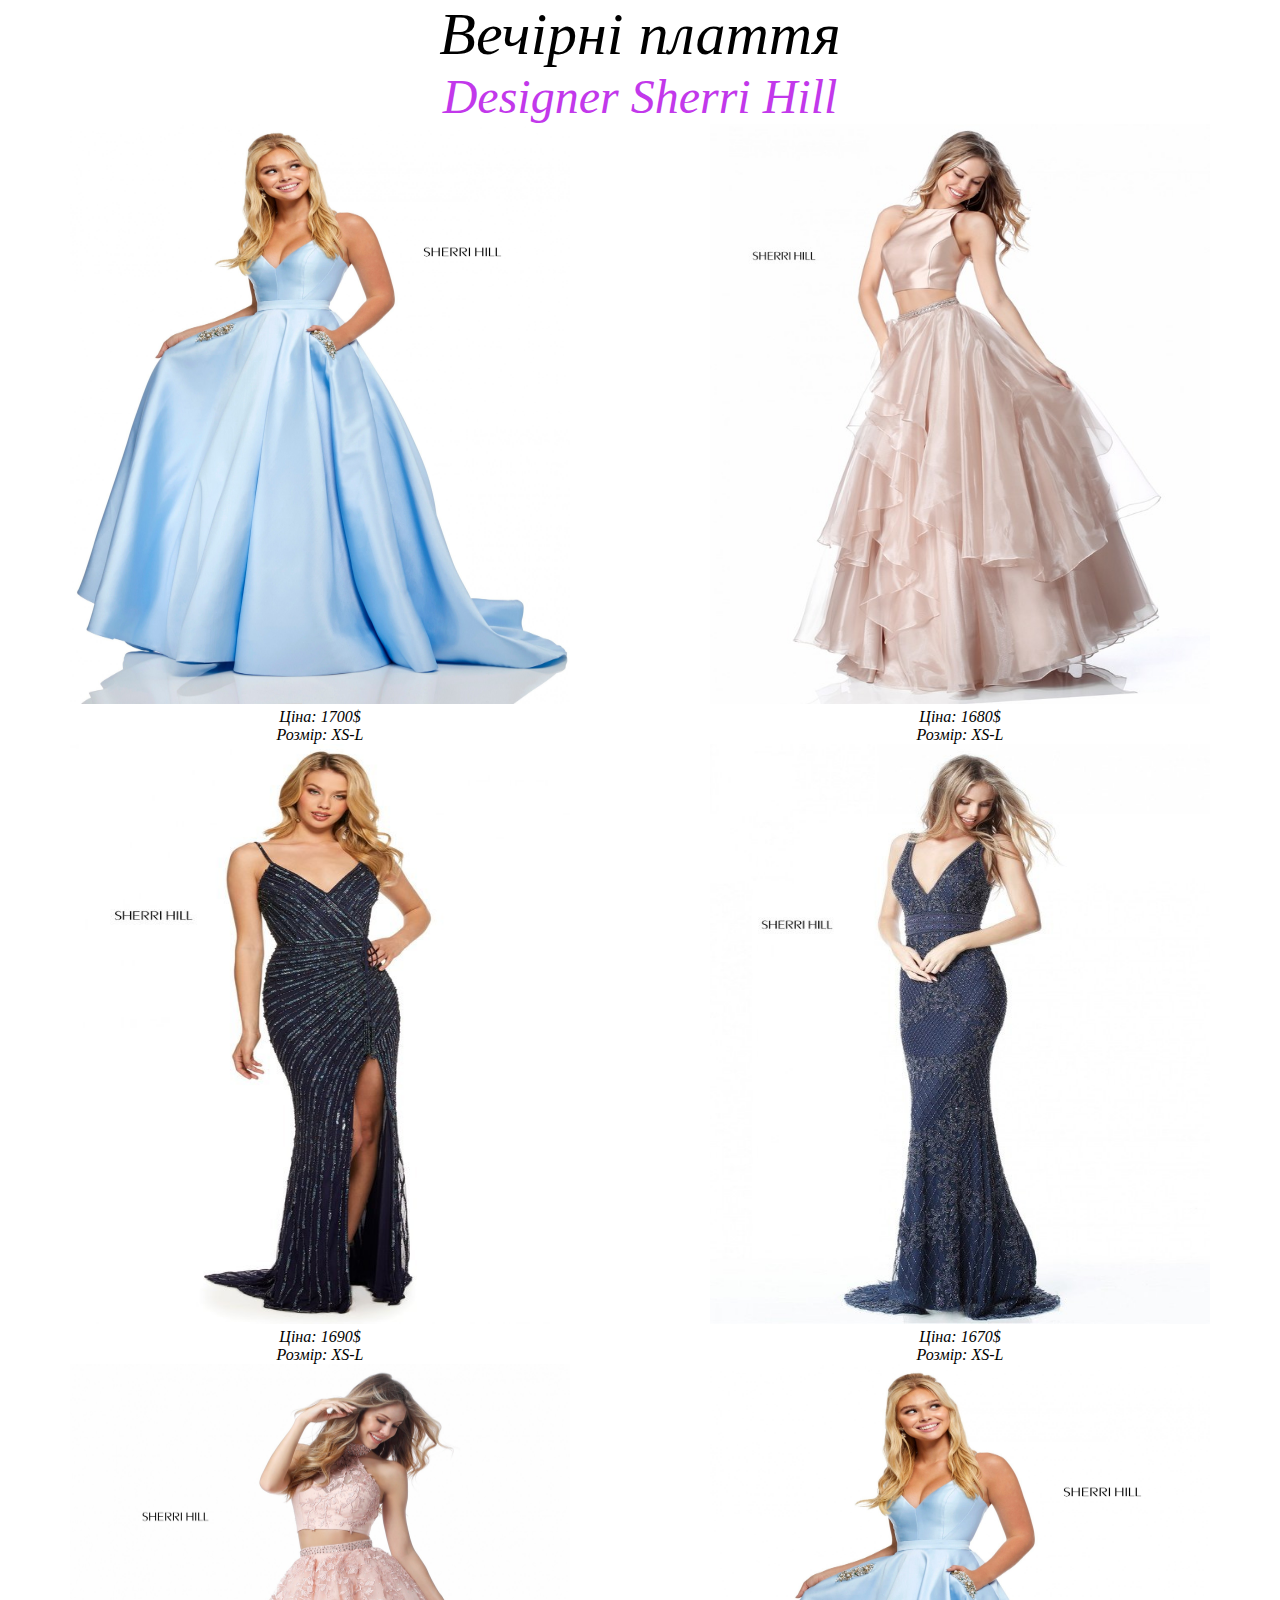
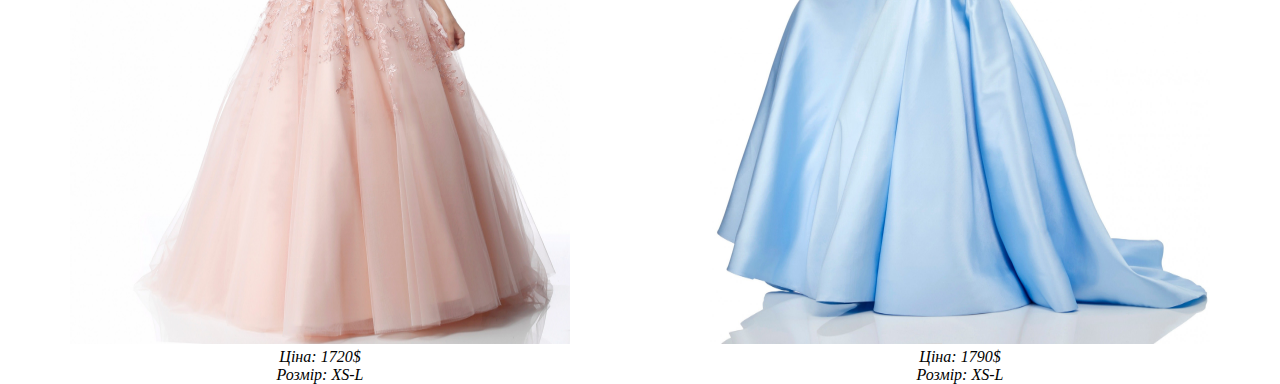
==== evening-dress.html @ 409c9fee "Add JS" ====
<!DOCTYPE html>
<html lang="en">
<head>
    <meta charset="UTF-8">
    <meta name="viewport" content="width=device-width, initial-scale=1.0">
    <meta http-equiv="X-UA-Compatible" content="ie=edge">
    <title>Вечірні плаття</title>
    <link rel="stylesheet" href="css/dress.css">
</head>
<body>
    <header>
        <p class="evening-dress"> Вечірні плаття</p>
        <p class="designer">Designer Sherri Hill</p>
    </header>
    <div class="product-list">
        <div>
           <img src="img/bluedress.jpg" alt="bluedress"> 
           <p >Ціна: 1700$</p>
           <p >Розмір: XS-L</p>
        </div>
        <div><img src="img/browndress.jpg" alt="browndress"> 
            <p>Ціна: 1680$</p>
            <p>Розмір: XS-L</p>
        </div>
        <div><img src="img/blackdress1.jpg" alt="blackdress1">
            <p>Ціна: 1690$</p>
            <p>Розмір: XS-L</p>
        </div>
        <div><img src="img/blackdress2.jpg" alt="blackdress2"> 
            <p>Ціна: 1670$</p>
            <p>Розмір: XS-L</p>
        </div>
        <div><img src="img/pinkdress.jpg" alt="pinkdress"> 
            <p>Ціна: 1720$</p>
            <p>Розмір: XS-L</p>
        </div>
        <div><img src="img/bluedress.jpg" alt="bluedress"> 
            <p>Ціна: 1790$</p>
            <p>Розмір: XS-L</p>
        </div>
    </div>
</body>
</html>
---- css/dress.css ----
html,body,header,div,span,img,ul,li,form,input,p,a,footer{
    padding: 0;
    margin: 0;
}
:root{
    font-family: 'Times New Roman', Times, serif;
    font-style:italic;
}
.evening-dress {
    text-align: center;
    color: black;
    font-size: 60px;
    font-weight: normal;
}

.designer {
    color: #c238eb;
    text-align: center;
    font-size: 48px;
    font-weight: normal;
}

.product-list img {
    width: 500px;
    max-width: 100%;
    max-height: 580px;
}

.product-list {
    display: grid;
    grid-template-columns: 1fr 1fr;
    justify-items: center;
}

.product-list p {
    text-align: center;
}



@media only screen and (max-width: 765px) {
    .evening-dress, .designer {
        font-size:30px;
    }
    .product-list {
        display: grid;
        grid-template-columns: 1fr;
    }
}
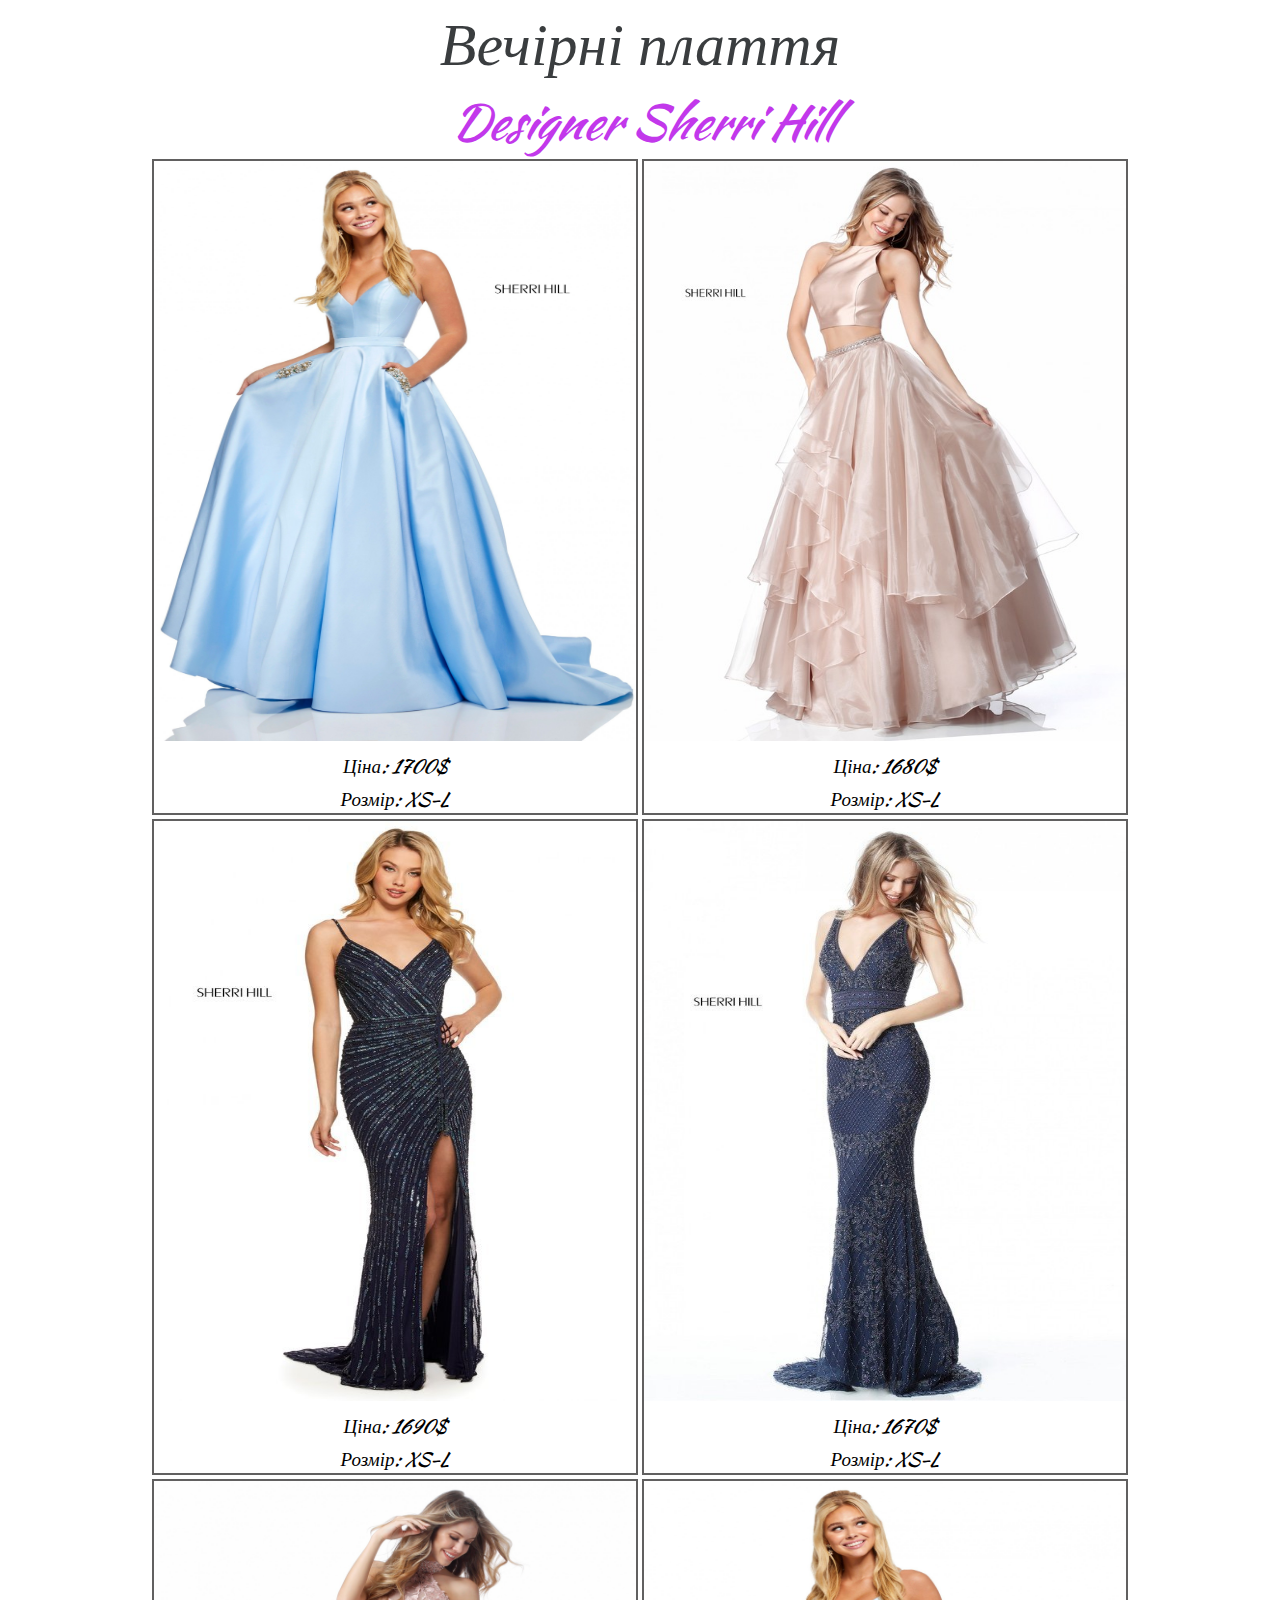
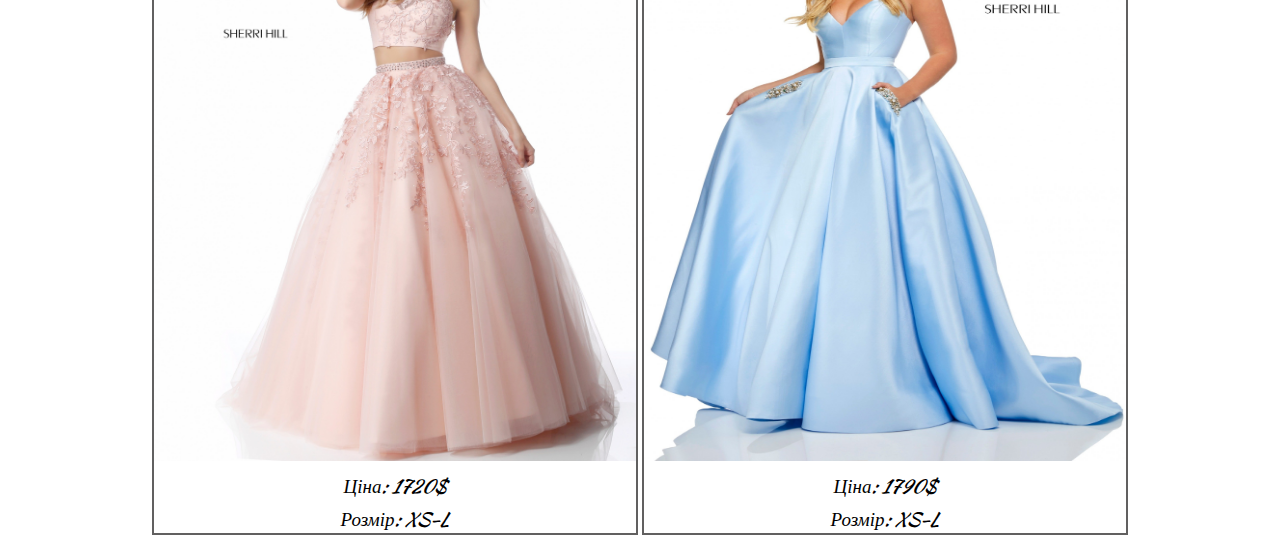
==== commit 729ad074: "add slider and fixed css" ====
--- a/evening-dress.html
+++ b/evening-dress.html
@@ -13,28 +13,33 @@
         <p class="designer">Designer Sherri Hill</p>
     </header>
     <div class="product-list">
-        <div>
+        <div class="product__item">
            <img src="img/bluedress.jpg" alt="bluedress"> 
            <p >Ціна: 1700$</p>
            <p >Розмір: XS-L</p>
         </div>
-        <div><img src="img/browndress.jpg" alt="browndress"> 
+        <div class="product__item">
+            <img src="img/browndress.jpg" alt="browndress"> 
             <p>Ціна: 1680$</p>
             <p>Розмір: XS-L</p>
         </div>
-        <div><img src="img/blackdress1.jpg" alt="blackdress1">
+        <div class="product__item">
+            <img src="img/blackdress1.jpg" alt="blackdress1">
             <p>Ціна: 1690$</p>
             <p>Розмір: XS-L</p>
         </div>
-        <div><img src="img/blackdress2.jpg" alt="blackdress2"> 
+        <div class="product__item">
+            <img src="img/blackdress2.jpg" alt="blackdress2"> 
             <p>Ціна: 1670$</p>
             <p>Розмір: XS-L</p>
         </div>
-        <div><img src="img/pinkdress.jpg" alt="pinkdress"> 
+        <div class="product__item">
+            <img src="img/pinkdress.jpg" alt="pinkdress"> 
             <p>Ціна: 1720$</p>
             <p>Розмір: XS-L</p>
         </div>
-        <div><img src="img/bluedress.jpg" alt="bluedress"> 
+        <div class="product__item">
+            <img src="img/bluedress.jpg" alt="bluedress"> 
             <p>Ціна: 1790$</p>
             <p>Розмір: XS-L</p>
         </div>
--- a/css/dress.css
+++ b/css/dress.css
@@ -1,16 +1,42 @@
-html,body,header,div,span,img,ul,li,form,input,p,a,footer{
+@import url('https://fonts.googleapis.com/css?family=Kaushan+Script|Libre+Baskerville');
+
+html,
+body,
+header,
+div,
+span,
+img,
+ul,
+li,
+form,
+input,
+p,
+a,
+footer {
     padding: 0;
     margin: 0;
 }
-:root{
-    font-family: 'Times New Roman', Times, serif;
-    font-style:italic;
+
+body {
+    max-width: 980px;
+    margin: auto;
 }
+
+:root {
+    font-family: 'Kaushan Script', cursive;
+    font-style: italic;
+}
+
 .evening-dress {
     text-align: center;
-    color: black;
+    color: #3a3d3f;
     font-size: 60px;
     font-weight: normal;
+}
+
+.product__item {
+    border: 2px solid rgb(97, 96, 96);
+    margin: 2px 2px;
 }
 
 .designer {
@@ -34,14 +60,19 @@
 
 .product-list p {
     text-align: center;
+    font-size: 19px;
+    margin-top: 5px;
 }
 
 
 
 @media only screen and (max-width: 765px) {
-    .evening-dress, .designer {
-        font-size:30px;
+
+    .evening-dress,
+    .designer {
+        font-size: 30px;
     }
+
     .product-list {
         display: grid;
         grid-template-columns: 1fr;
